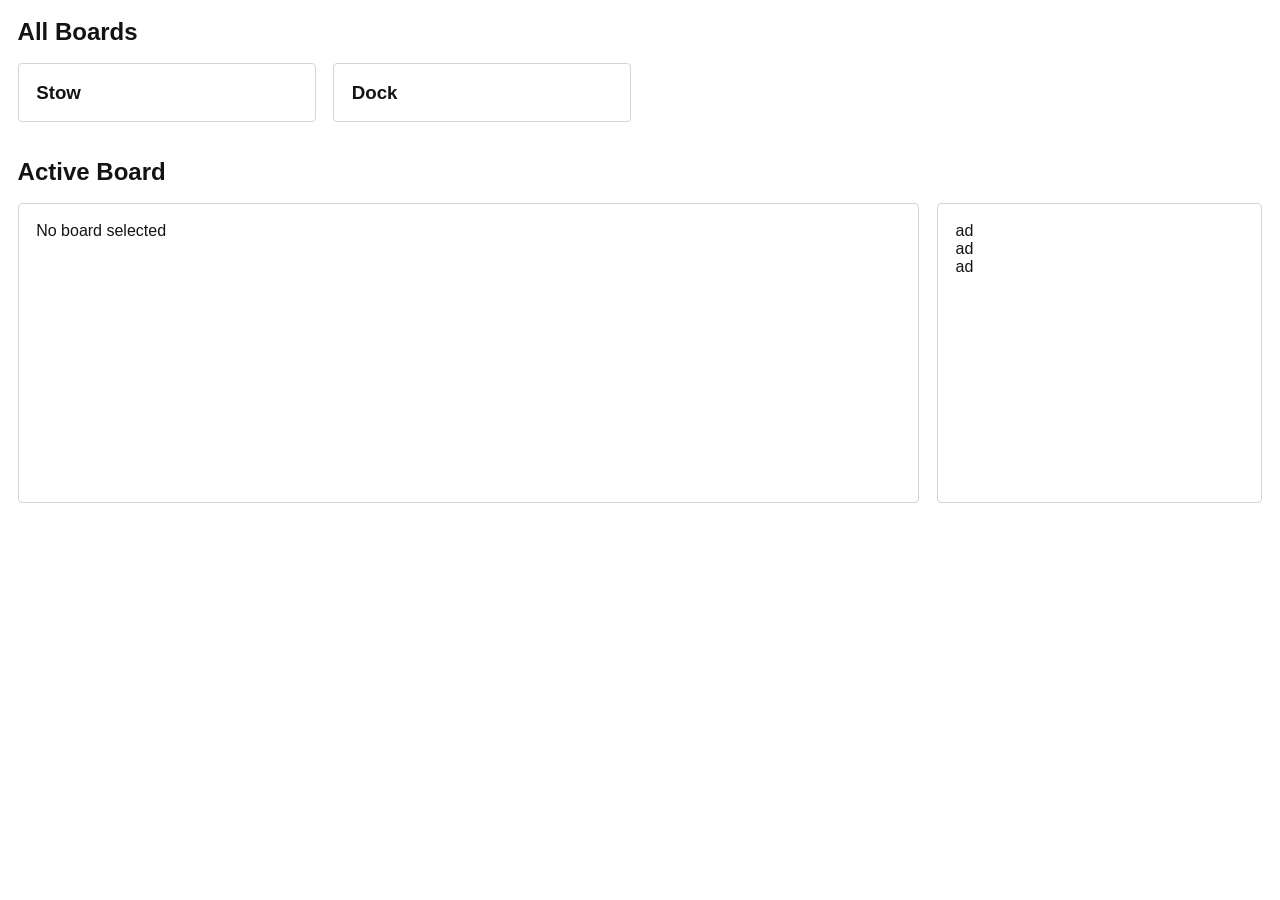
==== index.html @ 6dc10ac4 "Inital commit with board selection" ====
<!DOCTYPE html>
<html lang="en">
  <head>
    <meta charset="UTF-8" />
    <meta http-equiv="X-UA-Compatible" content="IE=edge" />
    <meta name="viewport" content="width=device-width, initial-scale=1.0" />
    <link rel="stylesheet" href="./styles/style.css" />
    <title>Boards Demo</title>
  </head>
  <body>
    <section class="content">
      <h2 class="headline">All Boards</h2>
      <div class="boards-wrapper" id="boards-wrapper"></div>
    </section>

    <section class="content">
      <h2 class="headline">Active Board</h2>
      <div class="active-board-wrapper" id="active-board-wrapper">
        <div class="board-wrapper box" id="board-wrapper">
          <span>No board selected</span>
        </div>
        <div class="board-actions box">
          <p>ad</p>
          <p>ad</p>
          <p>ad</p>
        </div>
      </div>
    </section>

    <script src="./js/data.js"></script>
    <script src="./js/main.js"></script>
  </body>
</html>
---- styles/style.css ----
:root {
  --space-default: 1.1rem;
  --radius-default: 4px;
  --color-dark: #141313;
  --color-gray: #d4d4d4;
  --time-default: 0.2s;
}

* {
  margin: 0;
  padding: 0;
  box-sizing: border-box;
}

body {
  font-family: 'Segoe UI', Tahoma, Geneva, Verdana, sans-serif;
  color: var(--color-dark);
}

/* content containers */
.content {
  padding: var(--space-default);
}

@media (min-width: 1400px) {
  .content {
    max-width: 70%;
    margin: 0 auto;
  }
}

.content > .headline {
  text-transform: capitalize;
  margin-bottom: var(--space-default);
}

.box {
  padding: var(--space-default);
  border: 1px solid var(--color-gray);
  border-radius: var(--radius-default);
}

/* boards grid */
.boards-wrapper {
  display: grid;
  grid-template-columns: repeat(4, 1fr);
  grid-gap: var(--space-default);
}

.board-card {
  transition: all var(--time-default);
}

.board-card:hover {
  border-color: var(--color-dark);
  cursor: pointer;
}

.board-card.active {
  border-color: var(--color-dark);
}

.board-card > h3 {
  text-transform: capitalize;
}

/* active board wrapper */
.active-board-wrapper {
  display: flex;
  gap: var(--space-default);
}

/* board */
.board-wrapper {
  flex: 3;
  min-height: 300px;
}

.board-actions {
  flex: 1;
}
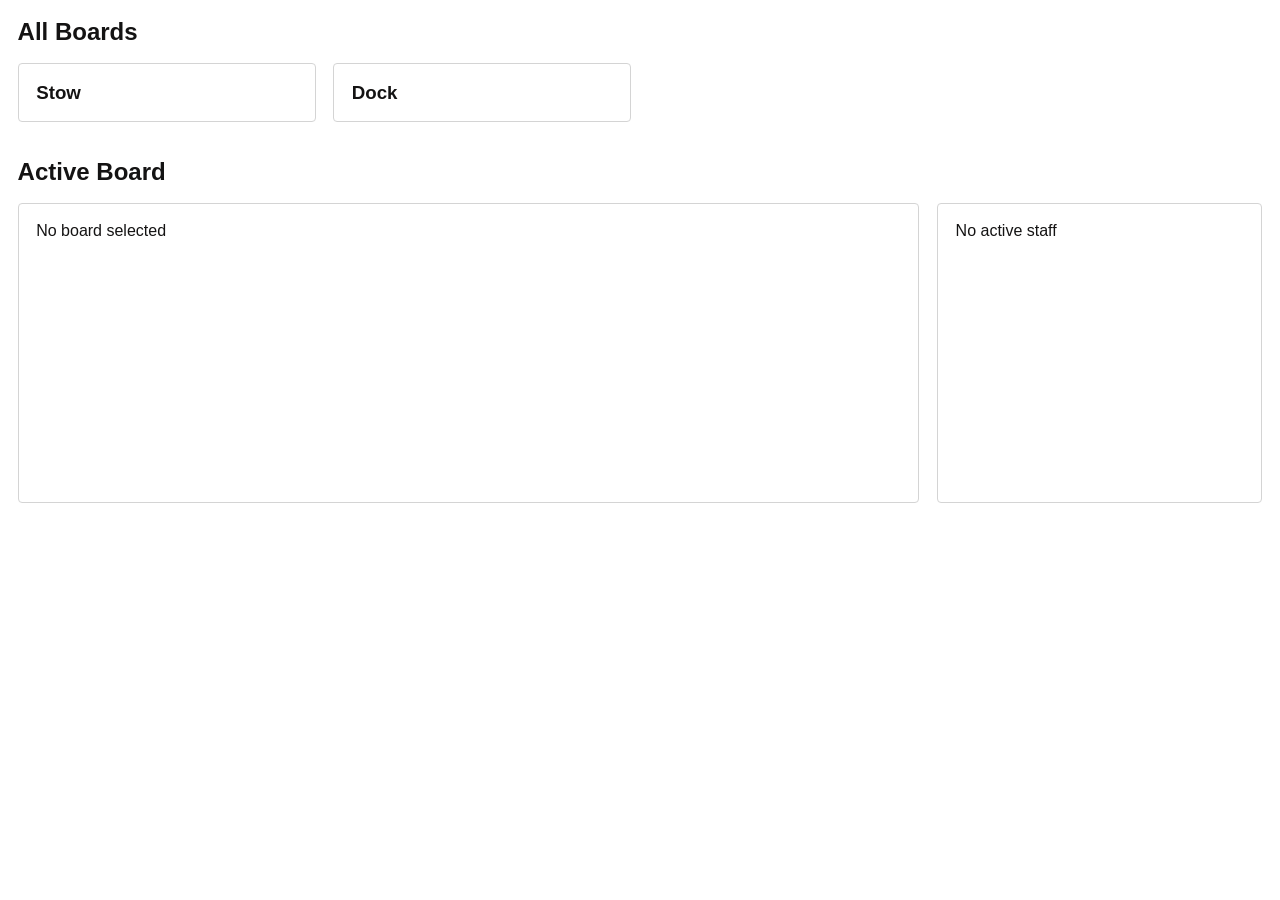
==== commit a85e3d79: "Add person to the board and render board staff" ====
--- a/index.html
+++ b/index.html
@@ -15,15 +15,15 @@
 
     <section class="content">
       <h2 class="headline">Active Board</h2>
+      <div class="board-actions box hidden" id="board-actions">
+        <button class="btn btn-danger" id="close-board">Close board</button>
+        <button class="btn btn-success" id="add-person">Add person</button>
+      </div>
       <div class="active-board-wrapper" id="active-board-wrapper">
         <div class="board-wrapper box" id="board-wrapper">
           <span>No board selected</span>
         </div>
-        <div class="board-actions box">
-          <p>ad</p>
-          <p>ad</p>
-          <p>ad</p>
-        </div>
+        <div class="board-staff box" id="board-staff"></div>
       </div>
     </section>
 
--- a/styles/style.css
+++ b/styles/style.css
@@ -1,9 +1,21 @@
 :root {
   --space-default: 1.1rem;
   --radius-default: 4px;
-  --color-dark: #141313;
-  --color-gray: #d4d4d4;
   --time-default: 0.2s;
+
+  --color-dark: rgb(20, 19, 19);
+  --color-light: rgb(255, 255, 255);
+  --color-gray: rgb(212, 212, 212);
+  --color-red: rgb(239, 68, 68);
+  --color-orange: rgb(249, 115, 22);
+  --color-yellow: rgb(245, 158, 11);
+  --color-lime: rgb(132, 204, 22);
+  --color-green: rgb(34, 197, 94);
+  --color-cyan: rgb(20, 184, 166);
+  --color-blue: rgb(14, 165, 233);
+  --color-violet: rgb(139, 92, 246);
+  --color-pink: rgb(217, 70, 239);
+  --color-rose: rgb(244, 63, 94);
 }
 
 * {
@@ -38,6 +50,41 @@
   padding: var(--space-default);
   border: 1px solid var(--color-gray);
   border-radius: var(--radius-default);
+}
+
+.hidden {
+  display: none;
+}
+
+/* buttons */
+.btn {
+  padding: 10px 50px;
+  border: 1px solid transparent;
+  border-radius: var(--radius-default);
+  background-color: transparent;
+  transition: all var(--time-default);
+}
+
+.btn:hover {
+  cursor: pointer;
+}
+
+.btn-danger {
+  border-color: var(--color-red);
+}
+
+.btn-danger:hover {
+  background-color: var(--color-red);
+  color: var(--color-light);
+}
+
+.btn-success {
+  border-color: var(--color-green);
+}
+
+.btn-success:hover {
+  background-color: var(--color-green);
+  color: var(--color-light);
 }
 
 /* boards grid */
@@ -76,6 +123,19 @@
   min-height: 300px;
 }
 
+.board-staff {
+  flex: 1;
+  display: flex;
+  flex-direction: column;
+  gap: 10px;
+}
+
 .board-actions {
-  flex: 1;
+  margin-bottom: var(--space-default);
 }
+
+.board-badge {
+  border: 1px solid var(--color-gray);
+  border-radius: var(--radius-default);
+  padding: 10px;
+}
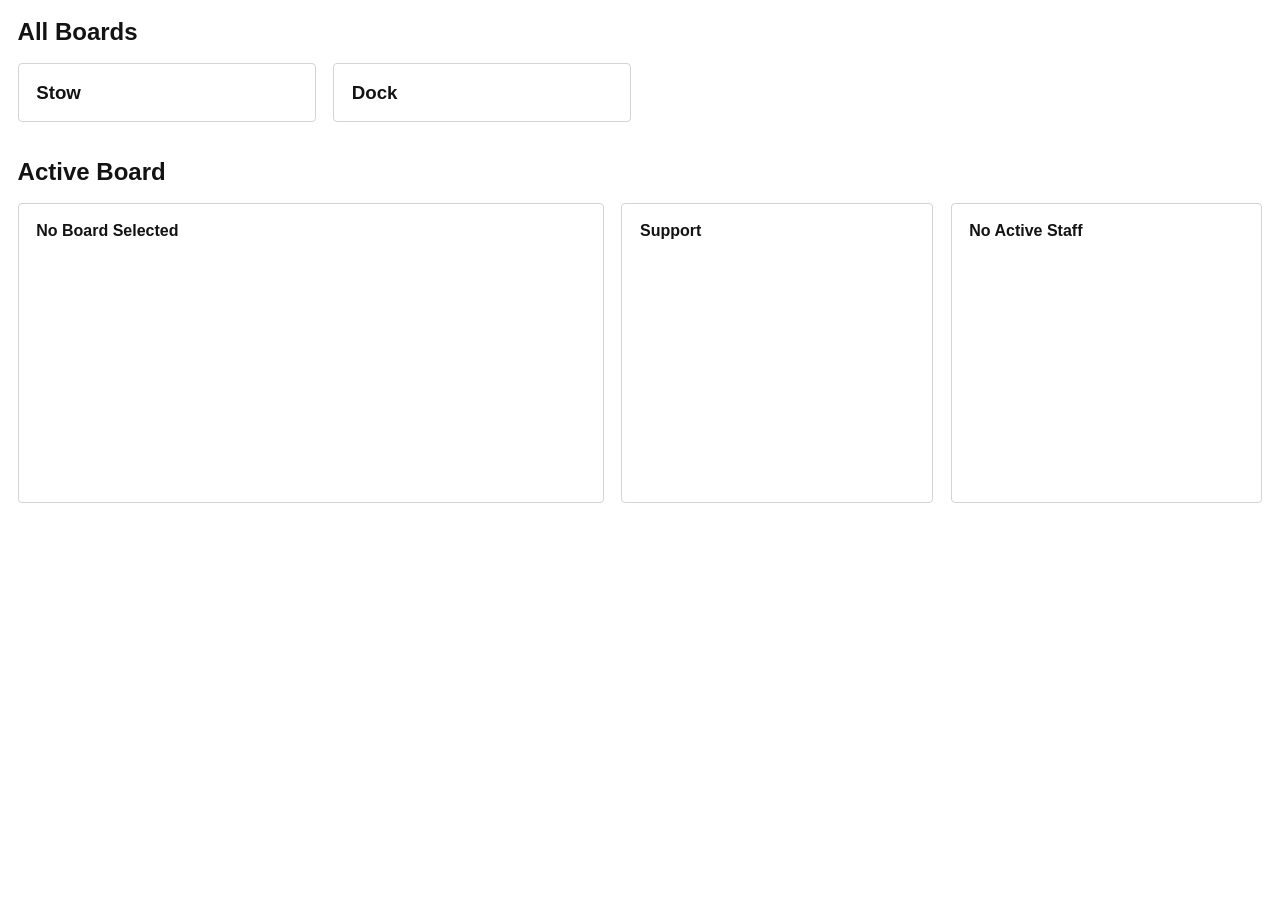
==== commit 787cd525: "Added support board and id checking for staff adding" ====
--- a/index.html
+++ b/index.html
@@ -20,10 +20,18 @@
         <button class="btn btn-success" id="add-person">Add person</button>
       </div>
       <div class="active-board-wrapper" id="active-board-wrapper">
-        <div class="board-wrapper box" id="board-wrapper">
-          <span>No board selected</span>
+        <div class="board-main box">
+          <h4 id="main-board-header">No board selected</h4>
+          <div id="main-board-content"></div>
         </div>
-        <div class="board-staff box" id="board-staff"></div>
+        <div class="board-support box">
+          <h4 id="support-board-header">Support</h4>
+          <div id="support-board-content"></div>
+        </div>
+        <div class="board-staff box">
+          <h4 id="staff-board-header">Active staff</h4>
+          <div class="content" id="staff-board-content"></div>
+        </div>
       </div>
     </section>
 
--- a/styles/style.css
+++ b/styles/style.css
@@ -30,18 +30,18 @@
 }
 
 /* content containers */
-.content {
+section.content {
   padding: var(--space-default);
 }
 
 @media (min-width: 1400px) {
-  .content {
+  section.content {
     max-width: 70%;
     margin: 0 auto;
   }
 }
 
-.content > .headline {
+section.content > .headline {
   text-transform: capitalize;
   margin-bottom: var(--space-default);
 }
@@ -50,6 +50,11 @@
   padding: var(--space-default);
   border: 1px solid var(--color-gray);
   border-radius: var(--radius-default);
+}
+
+.box > h4 {
+  margin-bottom: 10px;
+  text-transform: capitalize;
 }
 
 .hidden {
@@ -118,13 +123,20 @@
 }
 
 /* board */
-.board-wrapper {
-  flex: 3;
+.board-main {
+  flex: 2;
   min-height: 300px;
+}
+
+.board-support {
+  flex: 1;
 }
 
 .board-staff {
   flex: 1;
+}
+
+.board-staff > .content {
   display: flex;
   flex-direction: column;
   gap: 10px;
@@ -138,4 +150,10 @@
   border: 1px solid var(--color-gray);
   border-radius: var(--radius-default);
   padding: 10px;
+  display: flex;
+  flex-direction: column;
 }
+
+.board-badge:hover {
+  cursor: pointer;
+}
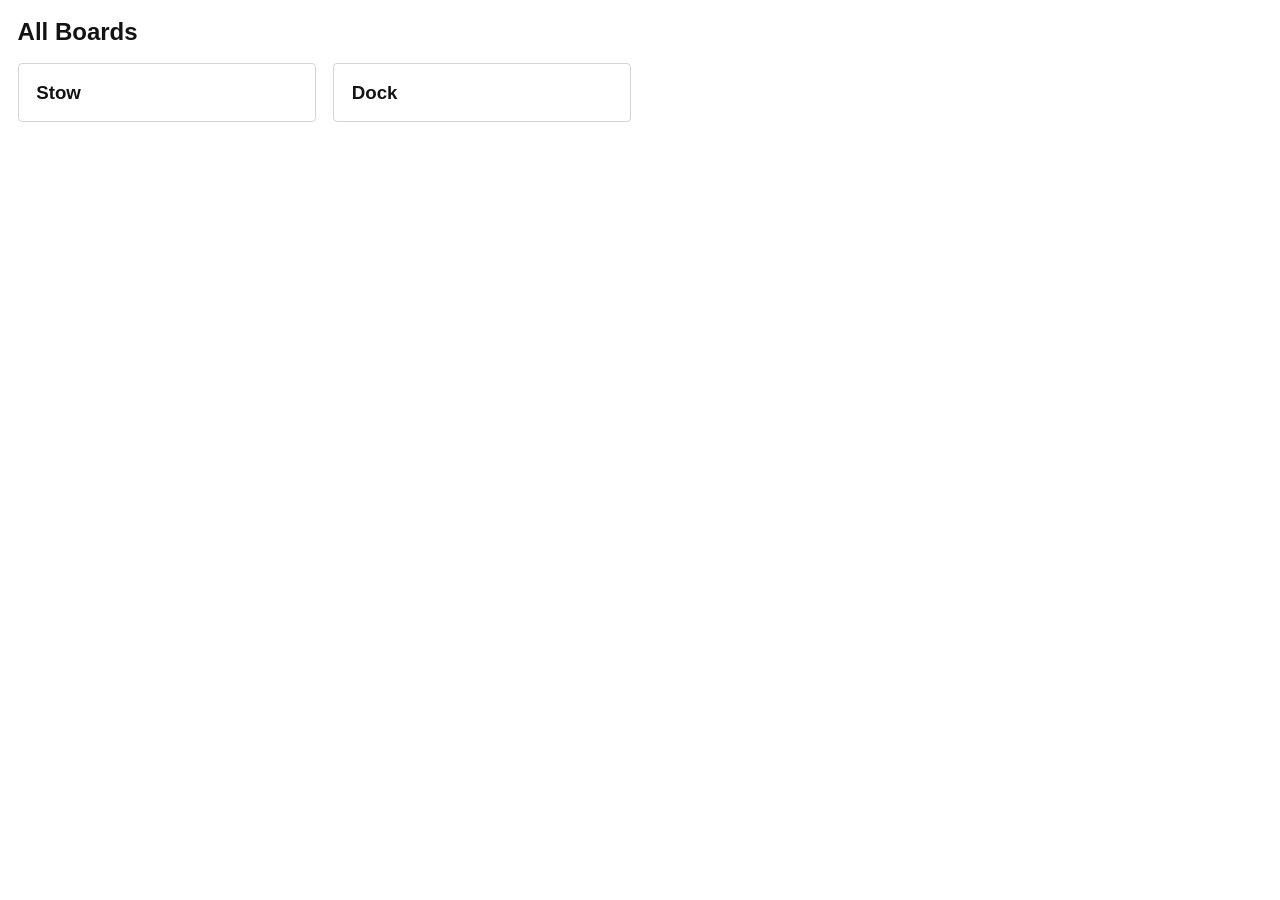
==== commit c398b453: "Moved board rendering to js to support dynamic cell slugs" ====
--- a/index.html
+++ b/index.html
@@ -14,25 +14,7 @@
     </section>
 
     <section class="content">
-      <h2 class="headline">Active Board</h2>
-      <div class="board-actions box hidden" id="board-actions">
-        <button class="btn btn-danger" id="close-board">Close board</button>
-        <button class="btn btn-success" id="add-person">Add person</button>
-      </div>
-      <div class="active-board-wrapper" id="active-board-wrapper">
-        <div class="board-main box">
-          <h4 id="main-board-header">No board selected</h4>
-          <div id="main-board-content"></div>
-        </div>
-        <div class="board-support box">
-          <h4 id="support-board-header">Support</h4>
-          <div id="support-board-content"></div>
-        </div>
-        <div class="board-staff box">
-          <h4 id="staff-board-header">Active staff</h4>
-          <div class="content" id="staff-board-content"></div>
-        </div>
-      </div>
+      <div id="active-board-wrapper"></div>
     </section>
 
     <script src="./js/data.js"></script>
--- a/styles/style.css
+++ b/styles/style.css
@@ -41,7 +41,7 @@
   }
 }
 
-section.content > .headline {
+h2.headline {
   text-transform: capitalize;
   margin-bottom: var(--space-default);
 }
@@ -57,8 +57,14 @@
   text-transform: capitalize;
 }
 
-.hidden {
-  display: none;
+.box > .content {
+  display: flex;
+  flex-direction: column;
+  gap: 10px;
+}
+
+.box:hover {
+  cursor: pointer;
 }
 
 /* buttons */
@@ -136,12 +142,6 @@
   flex: 1;
 }
 
-.board-staff > .content {
-  display: flex;
-  flex-direction: column;
-  gap: 10px;
-}
-
 .board-actions {
   margin-bottom: var(--space-default);
 }
@@ -152,8 +152,13 @@
   padding: 10px;
   display: flex;
   flex-direction: column;
+  user-select: none;
 }
 
 .board-badge:hover {
   cursor: pointer;
 }
+
+.board-badge.active {
+  border-color: var(--color-cyan);
+}
